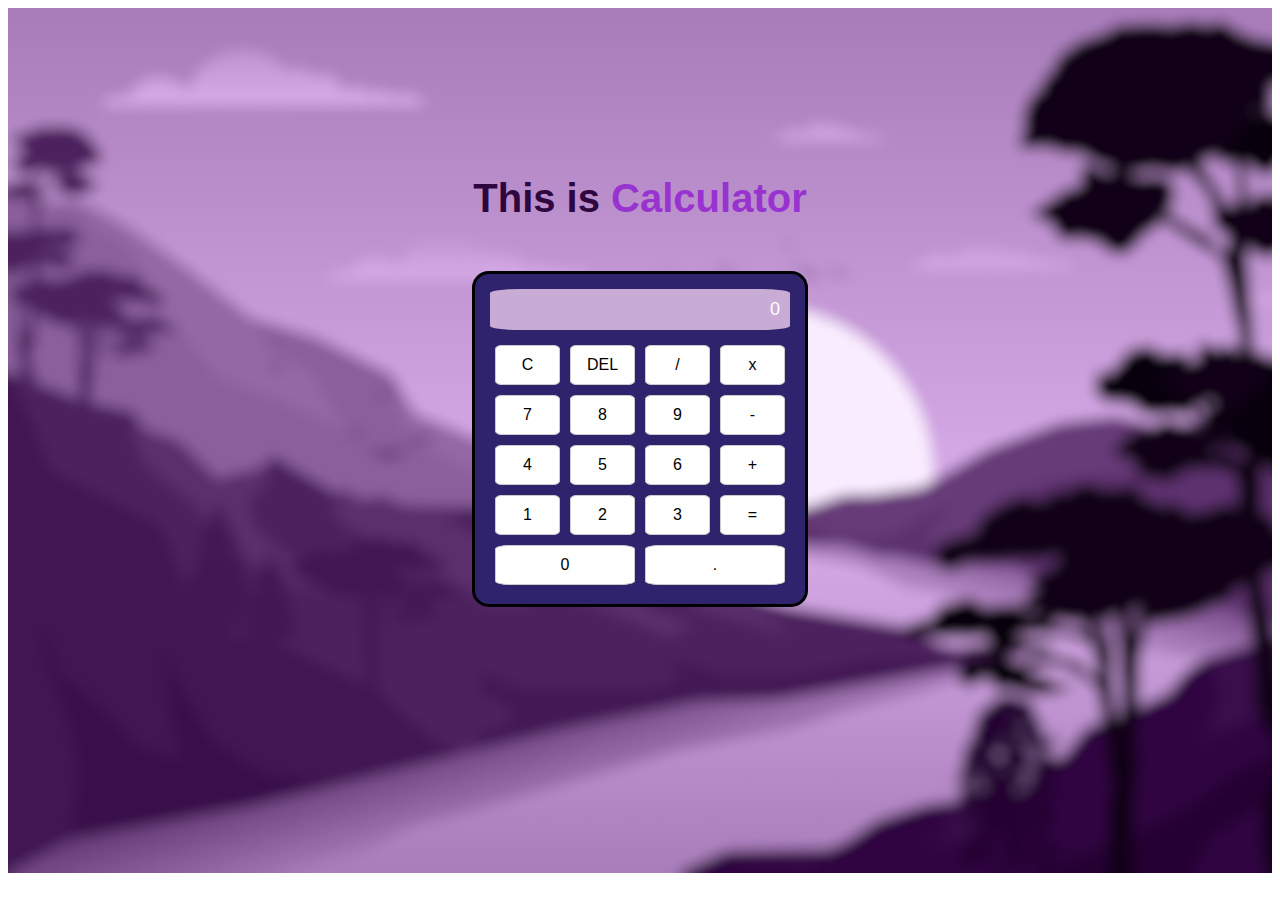
==== calculator/calculator.html @ 3fc30ae3 "Add files via upload" ====
<!DOCTYPE html>
<html>
<head>
<title>Calculator</title>
<link rel="icon" href="logo.jpg">
<style>
body {
  font-family: sans-serif;
}
.calculator {
  width: 300px;
  height: 300px;
  margin: 50px auto;
  border: 3px solid #000000;
  background-color: #2E236C;
  padding: 15px;
  border-radius: 5%;
  
}
.display {
  background-color: #C8ACD6;
  color: #fff;
  padding: 10px;
  text-align: right;
  font-size: 18px;
  margin-bottom: 10px;
  border-radius: 10%;
}
.button-row {
  display: flex;
}
button {
  flex: 1;
  padding: 10px;
  margin: 5px;
  border: 1px solid #ccc;
  background-color: #fff;
  border-radius: 10%;
  font-size: 16px;
  cursor: pointer;
}
button:hover {
  background-color: #433D8B;
  color: #ffffff;
}
button:active {
    background-color:#17153B;
    color: #ffffff;
}
.baner-content .text-content {
	text-align: center;
}

.baner-content .text-content h2 {
	font-size: 40px;
	font-weight: 400;
	color: #fff;
}

.baner-content .text-content h2 span {
	font-weight: 700;
	color: #9833cf!important;
}

.baner-content .text-content h2 em {
	font-style: normal;
	font-weight: 700;
	color: #2E073F!important;
}
.parallax-content {
  width: 100%;
  background-size: cover;
}
.baner-content {
	width: 100%;
  	padding-top: 15vh;
    padding-bottom: 24vh;
  	text-align: center;
  	background-image: url(sunrise.jpg);
  	vertical-align: middle;
}
</style>
</head>
<body>

  <div class="parallax-content baner-content">
    <div class="text-content">
      <h2><em>This is</em> <span>Calculator</span></h2>
    

<div class="calculator">
  <div class="display" id="display">0</div>
  <div class="button-row">
    <button onclick="clearDisplay()">C</button>
    <button onclick="deleteLastChar()">DEL</button>
    <button onclick="appendOperator('/')">/</button>
    <button onclick="appendOperator('*')">x</button>
  </div>
  <div class="button-row">
    <button onclick="appendNumber('7')">7</button>
    <button onclick="appendNumber('8')">8</button>
    <button onclick="appendNumber('9')">9</button>
    <button onclick="appendOperator('-')">-</button>
  </div>
  <div class="button-row">
    <button onclick="appendNumber('4')">4</button>
    <button onclick="appendNumber('5')">5</button>
    <button onclick="appendNumber('6')">6</button>
    <button onclick="appendOperator('+')">+</button>
  </div>
  <div class="button-row">
    <button onclick="appendNumber('1')">1</button>
    <button onclick="appendNumber('2')">2</button>
    <button onclick="appendNumber('3')">3</button>
    <button onclick="calculate()">=</button>
  </div>
  <div class="button-row">
    <button onclick="appendNumber('0')">0</button>
    <button onclick="appendNumber('.')">.</button>
    </div>
</div>
</div>
</div>

<script>
let display = document.getElementById('display');
let currentInput = '0';

function updateDisplay() {
  display.textContent = currentInput;
}

function appendNumber(num) {
  if (currentInput === '0') {
    currentInput = num;
  } else {
    currentInput += num;
  }
  updateDisplay();
}

function appendOperator(operator) {
  currentInput += operator;
  updateDisplay();
}

function clearDisplay() {
  currentInput = '0';
  updateDisplay();
}

function deleteLastChar() {
  currentInput = currentInput.slice(0, -1);
  if (currentInput === '') {
    currentInput = '0';
  }
  updateDisplay();
}

function calculate() {
  try {
    currentInput = eval(currentInput).toString();
  } catch (error) {
    currentInput = 'Error';
  }
  updateDisplay();
}

updateDisplay();
</script>

</body>
</html>
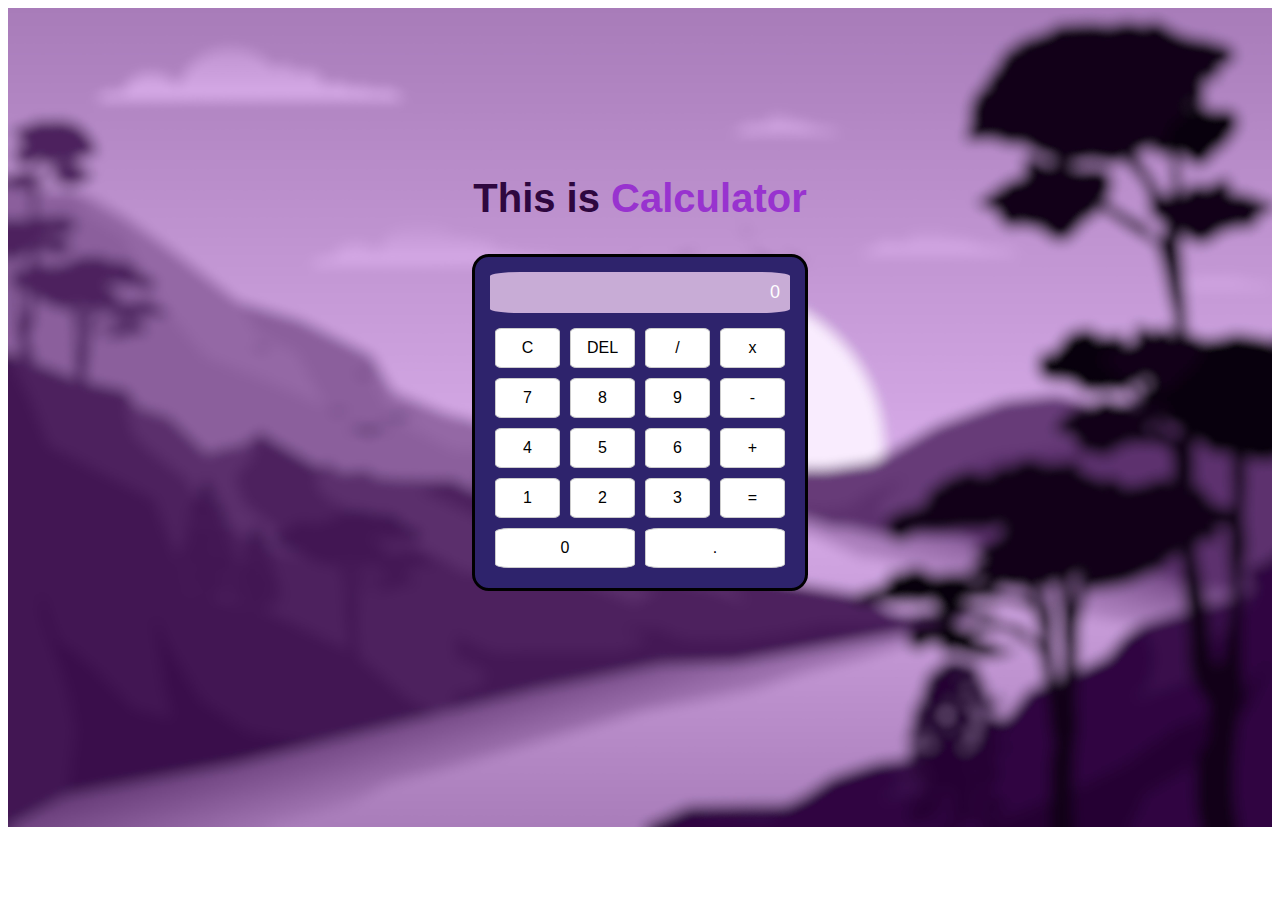
==== commit 2a456397: "Add files via upload" ====
--- a/calculator/calculator.html
+++ b/calculator/calculator.html
@@ -1,173 +1,190 @@
 <!DOCTYPE html>
-<html>
+<html lang="en">
 <head>
-<title>Calculator</title>
-<link rel="icon" href="logo.jpg">
-<style>
-body {
-  font-family: sans-serif;
-}
-.calculator {
-  width: 300px;
-  height: 300px;
-  margin: 50px auto;
-  border: 3px solid #000000;
-  background-color: #2E236C;
-  padding: 15px;
-  border-radius: 5%;
-  
-}
-.display {
-  background-color: #C8ACD6;
-  color: #fff;
-  padding: 10px;
-  text-align: right;
-  font-size: 18px;
-  margin-bottom: 10px;
-  border-radius: 10%;
-}
-.button-row {
-  display: flex;
-}
-button {
-  flex: 1;
-  padding: 10px;
-  margin: 5px;
-  border: 1px solid #ccc;
-  background-color: #fff;
-  border-radius: 10%;
-  font-size: 16px;
-  cursor: pointer;
-}
-button:hover {
-  background-color: #433D8B;
-  color: #ffffff;
-}
-button:active {
-    background-color:#17153B;
-    color: #ffffff;
-}
-.baner-content .text-content {
-	text-align: center;
-}
+  <meta charset="UTF-8">
+  <meta name="viewport" content="width=device-width, initial-scale=1.0">
+  <title>Calculator</title>
+  <link rel="icon" href="logo.jpg">
+  <style>
+    body {
+      font-family: sans-serif;
+    }
+    .calculator {
+      width: 300px;
+      height: auto;
+      margin: 20px auto;
+      border: 3px solid #000000;
+      background-color: #2E236C;
+      padding: 15px;
+      border-radius: 5%;
+    }
+    .display {
+      background-color: #C8ACD6;
+      color: #fff;
+      padding: 10px;
+      text-align: right;
+      font-size: 18px;
+      margin-bottom: 10px;
+      border-radius: 10%;
+    }
+    .button-row {
+      display: flex;
+    }
+    button {
+      flex: 1;
+      padding: 10px;
+      margin: 5px;
+      border: 1px solid #ccc;
+      background-color: #fff;
+      border-radius: 10%;
+      font-size: 16px;
+      cursor: pointer;
+    }
+    button:hover {
+      background-color: #433D8B;
+      color: #ffffff;
+    }
+    button:active {
+      background-color: #17153B;
+      color: #ffffff;
+    }
+    .parallax-content {
+      width: 100%;
+      background-size: cover;
+    }
+    .baner-content {
+      width: 100%;
+      padding-top: 15vh;
+      padding-bottom: 24vh;
+      text-align: center;
+      background-image: url(sunrise.jpg);
+      vertical-align: middle;
+    }
+    .text-content h2 {
+      font-size: 40px;
+      font-weight: 400;
+      color: #fff;
+    }
+    .text-content h2 span {
+      font-weight: 700;
+      color: #9833cf!important;
+    }
+    .text-content h2 em {
+      font-style: normal;
+      font-weight: 700;
+      color: #2E073F!important;
+    }
 
-.baner-content .text-content h2 {
-	font-size: 40px;
-	font-weight: 400;
-	color: #fff;
-}
-
-.baner-content .text-content h2 span {
-	font-weight: 700;
-	color: #9833cf!important;
-}
-
-.baner-content .text-content h2 em {
-	font-style: normal;
-	font-weight: 700;
-	color: #2E073F!important;
-}
-.parallax-content {
-  width: 100%;
-  background-size: cover;
-}
-.baner-content {
-	width: 100%;
-  	padding-top: 15vh;
-    padding-bottom: 24vh;
-  	text-align: center;
-  	background-image: url(sunrise.jpg);
-  	vertical-align: middle;
-}
-</style>
+    /* Media Query untuk tampilan handphone */
+    @media (max-width: 480px) {
+      .calculator {
+        width: 90%;
+        padding: 10px;
+        border-radius: 10px;
+      }
+      .display {
+        font-size: 16px;
+        padding: 8px;
+        border-radius: 8px;
+      }
+      button {
+        font-size: 14px;
+        padding: 8px;
+        margin: 4px;
+        border-radius: 8px;
+      }
+      .text-content h2 {
+        font-size: 28px;
+      }
+    }
+  </style>
 </head>
 <body>
 
   <div class="parallax-content baner-content">
     <div class="text-content">
       <h2><em>This is</em> <span>Calculator</span></h2>
-    
+    </div>
 
-<div class="calculator">
-  <div class="display" id="display">0</div>
-  <div class="button-row">
-    <button onclick="clearDisplay()">C</button>
-    <button onclick="deleteLastChar()">DEL</button>
-    <button onclick="appendOperator('/')">/</button>
-    <button onclick="appendOperator('*')">x</button>
+    <div class="calculator">
+      <div class="display" id="display">0</div>
+      <div class="button-row">
+        <button onclick="clearDisplay()">C</button>
+        <button onclick="deleteLastChar()">DEL</button>
+        <button onclick="appendOperator('/')">/</button>
+        <button onclick="appendOperator('*')">x</button>
+      </div>
+      <div class="button-row">
+        <button onclick="appendNumber('7')">7</button>
+        <button onclick="appendNumber('8')">8</button>
+        <button onclick="appendNumber('9')">9</button>
+        <button onclick="appendOperator('-')">-</button>
+      </div>
+      <div class="button-row">
+        <button onclick="appendNumber('4')">4</button>
+        <button onclick="appendNumber('5')">5</button>
+        <button onclick="appendNumber('6')">6</button>
+        <button onclick="appendOperator('+')">+</button>
+      </div>
+      <div class="button-row">
+        <button onclick="appendNumber('1')">1</button>
+        <button onclick="appendNumber('2')">2</button>
+        <button onclick="appendNumber('3')">3</button>
+        <button onclick="calculate()">=</button>
+      </div>
+      <div class="button-row">
+        <button onclick="appendNumber('0')">0</button>
+        <button onclick="appendNumber('.')">.</button>
+      </div>
+    </div>
   </div>
-  <div class="button-row">
-    <button onclick="appendNumber('7')">7</button>
-    <button onclick="appendNumber('8')">8</button>
-    <button onclick="appendNumber('9')">9</button>
-    <button onclick="appendOperator('-')">-</button>
-  </div>
-  <div class="button-row">
-    <button onclick="appendNumber('4')">4</button>
-    <button onclick="appendNumber('5')">5</button>
-    <button onclick="appendNumber('6')">6</button>
-    <button onclick="appendOperator('+')">+</button>
-  </div>
-  <div class="button-row">
-    <button onclick="appendNumber('1')">1</button>
-    <button onclick="appendNumber('2')">2</button>
-    <button onclick="appendNumber('3')">3</button>
-    <button onclick="calculate()">=</button>
-  </div>
-  <div class="button-row">
-    <button onclick="appendNumber('0')">0</button>
-    <button onclick="appendNumber('.')">.</button>
-    </div>
-</div>
-</div>
-</div>
 
-<script>
-let display = document.getElementById('display');
-let currentInput = '0';
+  <script>
+    let display = document.getElementById('display');
+    let currentInput = '0';
 
-function updateDisplay() {
-  display.textContent = currentInput;
-}
+    function updateDisplay() {
+      display.textContent = currentInput;
+    }
 
-function appendNumber(num) {
-  if (currentInput === '0') {
-    currentInput = num;
-  } else {
-    currentInput += num;
-  }
-  updateDisplay();
-}
+    function appendNumber(num) {
+      if (currentInput === '0') {
+        currentInput = num;
+      } else {
+        currentInput += num;
+      }
+      updateDisplay();
+    }
 
-function appendOperator(operator) {
-  currentInput += operator;
-  updateDisplay();
-}
+    function appendOperator(operator) {
+      currentInput += operator;
+      updateDisplay();
+    }
 
-function clearDisplay() {
-  currentInput = '0';
-  updateDisplay();
-}
+    function clearDisplay() {
+      currentInput = '0';
+      updateDisplay();
+    }
 
-function deleteLastChar() {
-  currentInput = currentInput.slice(0, -1);
-  if (currentInput === '') {
-    currentInput = '0';
-  }
-  updateDisplay();
-}
+    function deleteLastChar() {
+      currentInput = currentInput.slice(0, -1);
+      if (currentInput === '') {
+        currentInput = '0';
+      }
+      updateDisplay();
+    }
 
-function calculate() {
-  try {
-    currentInput = eval(currentInput).toString();
-  } catch (error) {
-    currentInput = 'Error';
-  }
-  updateDisplay();
-}
+    function calculate() {
+      try {
+        currentInput = eval(currentInput).toString();
+      } catch (error) {
+        currentInput = 'Error';
+      }
+      updateDisplay();
+    }
 
-updateDisplay();
-</script>
+    updateDisplay();
+  </script>
 
 </body>
-</html>+</html>
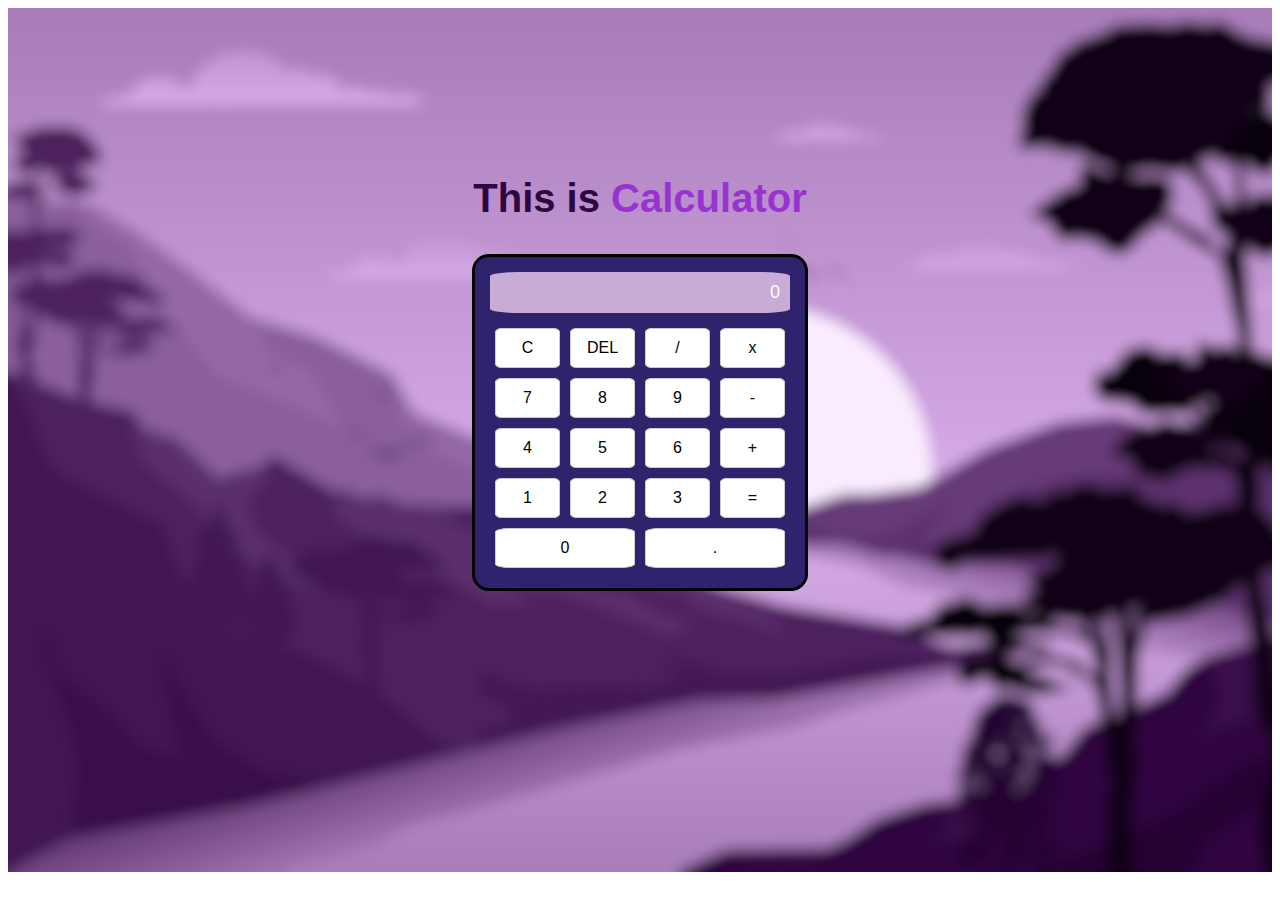
==== commit 8a32ab5b: "Add files via upload" ====
--- a/calculator/calculator.html
+++ b/calculator/calculator.html
@@ -55,7 +55,7 @@
     .baner-content {
       width: 100%;
       padding-top: 15vh;
-      padding-bottom: 24vh;
+      padding-bottom: 29vh;
       text-align: center;
       background-image: url(sunrise.jpg);
       vertical-align: middle;
@@ -187,4 +187,4 @@
   </script>
 
 </body>
-</html>
+</html>